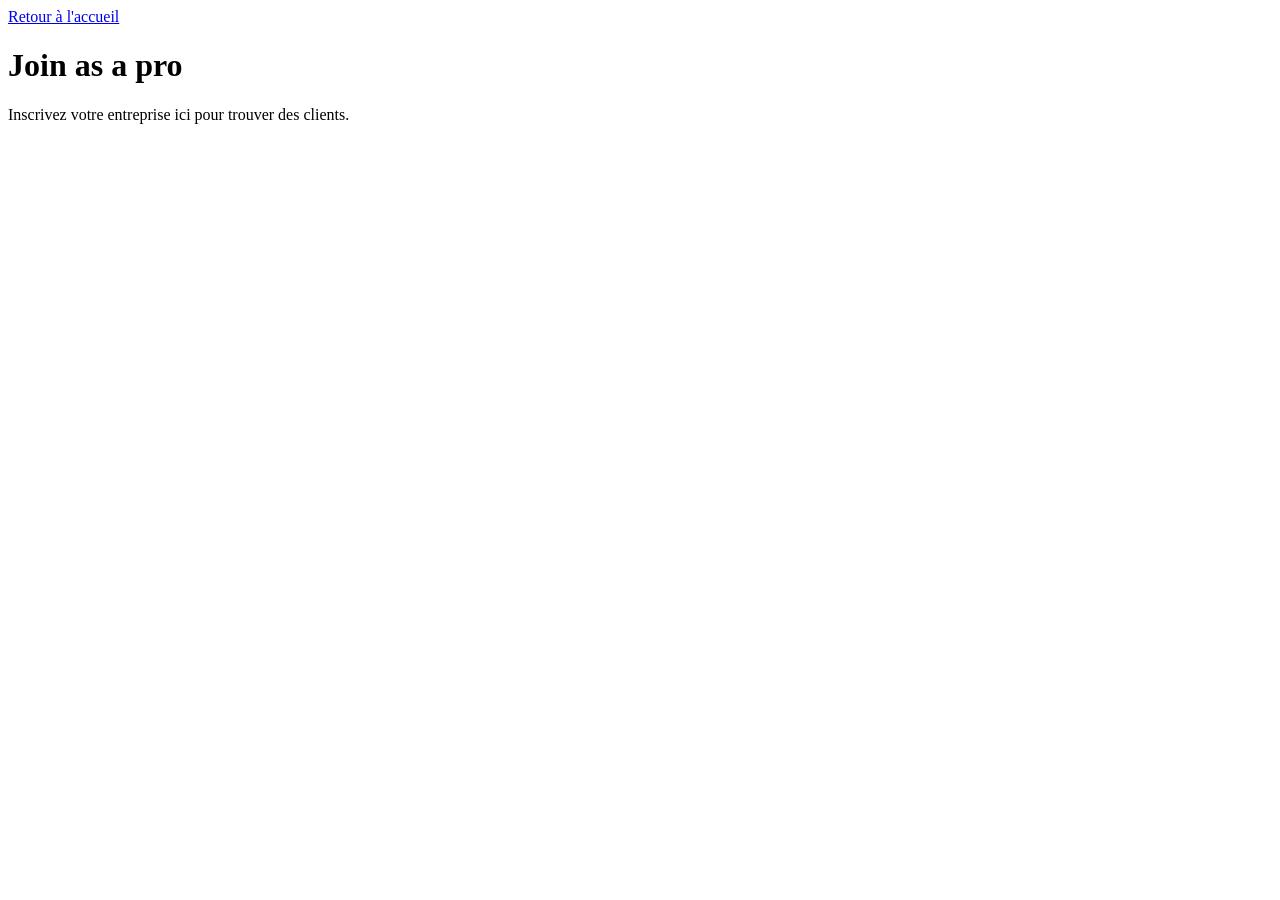
==== join-pro.html @ 4422a988 "Add files via upload" ====
<!DOCTYPE html>
<html lang="fr">
<head>
    <meta charset="UTF-8">
    <title>Thumbtack - Devenir Pro</title>
</head>
<body>

    <a href="./index.html">Retour à l'accueil</a>

    <h1>Join as a pro</h1>
    <p>Inscrivez votre entreprise ici pour trouver des clients.</p>

</body>
</html>
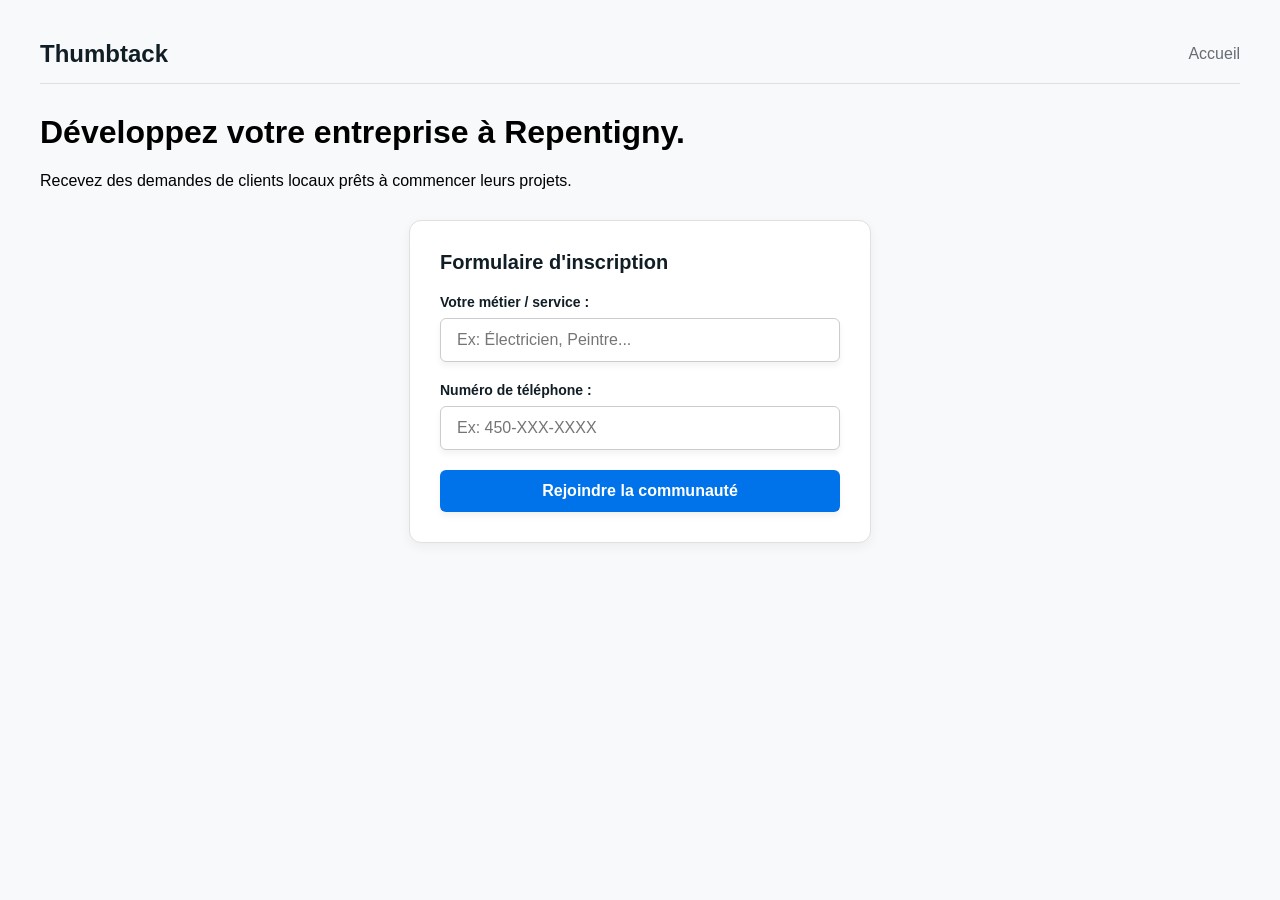
==== commit 93952485: "Add files via upload" ====
--- a/join-pro.html
+++ b/join-pro.html
@@ -2,14 +2,39 @@
 <html lang="fr">
 <head>
     <meta charset="UTF-8">
-    <title>Thumbtack - Devenir Pro</title>
+    <meta name="viewport" content="width=device-width, initial-scale=1.0">
+    <title>Thumbtack - Devenir Professionnel</title>
+    <link rel="stylesheet" href="./style.css">
 </head>
 <body>
 
-    <a href="./index.html">Retour à l'accueil</a>
+    <!-- Retour rapide à l'accueil -->
+    <div class="navbar">
+        <span class="logo-text" onclick="window.location.href='./index.html'" style="cursor: pointer;">Thumbtack</span>
+        <div class="nav-links-right">
+            <a class="menu-link" href="./index.html">Accueil</a>
+        </div>
+    </div>
 
-    <h1>Join as a pro</h1>
-    <p>Inscrivez votre entreprise ici pour trouver des clients.</p>
+    <hr>
+
+    <!-- Zone de texte pour le début de la page Pro -->
+    <div class="hero-content">
+        <h1>Développez votre entreprise à Repentigny.</h1>
+        <p>Recevez des demandes de clients locaux prêts à commencer leurs projets.</p>
+    </div>
+    <!-- Formulaire d'inscription des Pros -->
+    <div class="pro-form-box">
+        <h3>Formulaire d'inscription</h3>
+        
+        <label for="pro-service">Votre métier / service :</label>
+        <input type="text" id="pro-service" placeholder="Ex: Électricien, Peintre...">
+
+        <label for="pro-phone">Numéro de téléphone :</label>
+        <input type="text" id="pro-phone" placeholder="Ex: 450-XXX-XXXX">
+
+        <button id="submit-pro-btn">Rejoindre la communauté</button>
+    </div>
 
 </body>
 </html>
--- a/style.css
+++ b/style.css
@@ -0,0 +1,249 @@
+/* ==========================================
+   1. STYLE GLOBAL DE LA PAGE (BODY)
+   ========================================== */
+body {
+    background-color: #f7f9fa; 
+    font-family: Arial, Helvetica, sans-serif; 
+    padding: 40px; 
+    margin: 0;
+}
+
+/* ==========================================
+   2. BARRE DE NAVIGATION (NAVBAR)
+   ========================================== */
+.navbar {
+    display: flex;
+    justify-content: space-between; 
+    align-items: center;            
+    margin-bottom: 15px;
+}
+
+.logo-text {
+    font-weight: 800;       
+    font-size: 24px;        
+    color: #111e25;         
+}
+
+.menu-link {
+    color: #676d73;        
+    text-decoration: none; 
+    margin-left: 24px;     
+    font-weight: normal;   
+}
+
+.menu-link:hover {
+    color: #111e25;            
+    text-decoration: underline; 
+}
+
+#signup-nav-btn {
+    background-color: #f2f7fc; 
+    color: #0073ea;            
+    border: none;              
+    padding: 8px 18px;         
+    font-weight: bold;         
+    font-size: 15px;
+    border-radius: 20px;       
+    margin-left: 20px;         
+    cursor: pointer;           
+}
+
+#signup-nav-btn:hover {
+    background-color: #e1eefc; 
+}
+
+hr {
+    border: 0;
+    height: 1px;
+    background: #e0e0e0;
+    margin-bottom: 30px;
+}
+
+/* ==========================================
+   3. SECTION PRINCIPALE (IMAGE COMPACTE AVEC TEXTE)
+   ========================================== */
+.hero-container {
+    background-image: url("./salon.jpg");
+    background-size: cover;       
+    background-position: center;  
+    padding: 65px 30px;           
+    border-radius: 12px;          
+    box-shadow: 0px 4px 15px rgba(0, 0, 0, 0.1); 
+    display: flex;
+    flex-direction: column;   
+    justify-content: center;  
+    align-items: center;      
+    text-align: center;       
+}
+
+.hero-container h1 {
+    color: #ffffff;           
+    font-size: 38px;          
+    font-weight: 800;         
+    margin-top: 0;
+    margin-bottom: 10px;
+    text-shadow: 0px 2px 4px rgba(0, 0, 0, 0.5); 
+}
+
+.hero-container p {
+    color: #ffffff;           
+    font-size: 18px;
+    margin-bottom: 25px;
+    text-shadow: 0px 1px 3px rgba(0, 0, 0, 0.5); 
+}
+
+.search-box {
+    display: flex;
+    gap: 12px; 
+}
+
+.hero-content-pro {
+    text-align: center;
+    margin-bottom: 20px;
+}
+
+.hero-content-pro h1 {
+    color: #111e25;
+    font-size: 32px;
+    font-weight: 800;
+}
+
+.hero-content-pro p {
+    color: #676d73;
+    font-size: 18px;
+}
+
+/* ==========================================
+   4. INPUTS ET BOUTONS DE RECHERCHE
+   ========================================== */
+input[type="text"] {
+    padding: 12px 16px;
+    border: 1px solid #ccc;
+    border-radius: 6px;
+    width: 280px;           
+    font-size: 16px;
+    outline: none;          
+    box-shadow: 0px 4px 6px rgba(0, 0, 0, 0.05); 
+}
+
+#search-btn {
+    background-color: #0073ea; 
+    color: white;              
+    border: none;              
+    padding: 12px 24px;        
+    font-weight: bold;         
+    font-size: 16px;
+    border-radius: 6px;        
+    cursor: pointer;           
+    box-shadow: 0px 4px 6px rgba(0, 0, 0, 0.05); 
+}
+
+#search-btn:hover {
+    background-color: #0050a1; 
+}
+
+/* ==========================================
+   5. SECTION CATÉGORIES
+   ========================================== */
+.categories-section {
+    margin-top: 40px; 
+}
+
+.categories-section h2 {
+    color: #111e25;   
+    font-size: 24px;
+    font-weight: 800;  
+    margin-bottom: 20px;
+}
+
+.categories-grid {
+    display: flex;
+    gap: 15px;       
+    flex-wrap: wrap; 
+}
+
+.category-card {
+    background-color: #ffffff; 
+    color: #111e25;            
+    border: 1px solid #e0e0e0; 
+    padding: 12px 20px;        
+    font-size: 16px;
+    font-weight: 600;          
+    border-radius: 8px;        
+    cursor: pointer;           
+    box-shadow: 0px 2px 4px rgba(0, 0, 0, 0.02); 
+}
+
+.category-card:hover {
+    background-color: #f7f9fa; 
+    border-color: #ccc;        
+}
+
+.pros-location-text {
+    text-align: center;       
+    color: #111e25;           
+    font-size: 18px;
+    font-weight: bold;
+    margin-top: 35px;         
+}
+
+.blue-location {
+    color: #0073ea;           
+    cursor: pointer;          
+}
+
+.blue-location:hover {
+    text-decoration: underline; 
+}
+
+/* ==========================================
+   6. FORMULAIRE D'INSCRIPTION DES PROS
+   ========================================== */
+.pro-form-box {
+    background-color: #ffffff;
+    max-width: 400px;
+    margin: 30px auto; 
+    padding: 30px;
+    border-radius: 12px;
+    border: 1px solid #e0e0e0;
+    box-shadow: 0px 4px 12px rgba(0, 0, 0, 0.05);
+}
+
+.pro-form-box h3 {
+    margin-top: 0;
+    margin-bottom: 20px;
+    color: #111e25;
+    font-size: 20px;
+    font-weight: 800;
+}
+
+.pro-form-box label {
+    display: block;
+    margin-bottom: 8px;
+    font-weight: bold;
+    color: #111e25;
+    font-size: 14px;
+}
+
+.pro-form-box input {
+    width: 100%;
+    box-sizing: border-box; 
+    margin-bottom: 20px;
+}
+
+#submit-pro-btn {
+    background-color: #0073ea;
+    color: white;
+    border: none;
+    width: 100%; 
+    padding: 12px;
+    font-weight: bold;
+    font-size: 16px;
+    border-radius: 6px;
+    cursor: pointer;
+    box-shadow: 0px 4px 6px rgba(0, 0, 0, 0.05);
+}
+
+#submit-pro-btn:hover {
+    background-color: #0050a1;
+}
